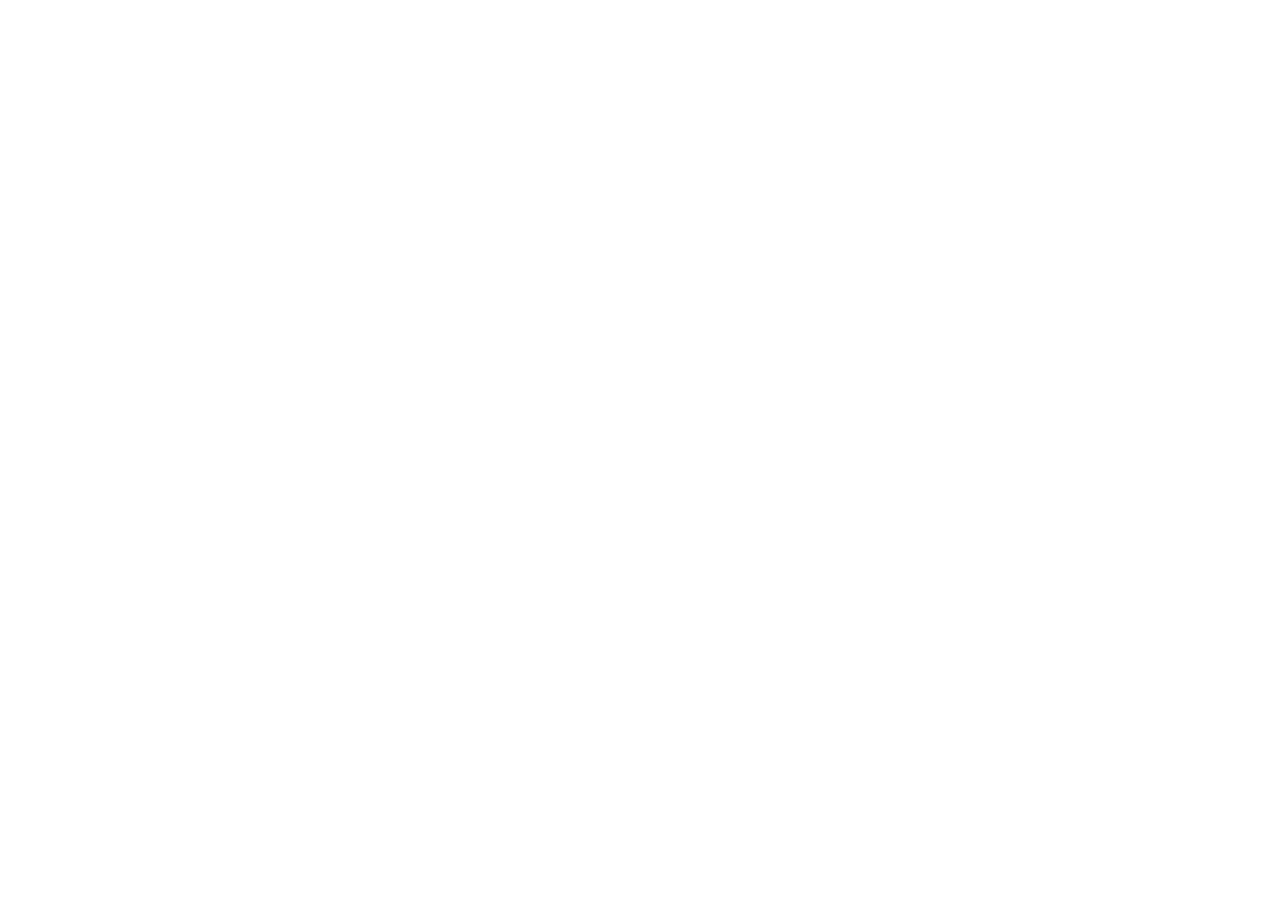
==== footballLittleLeague.html @ ecc63149 "add images and correct the names" ====
<!DOCTYPE html>
<html lang="ar" dir="rtl">
<head>
    <meta charset="UTF-8">
    <meta name="viewport" content="width=device-width, initial-scale=1.0">
    <title>Football League Poster/title>
    <link rel="stylesheet" href="style.css">
</head>
<body>
    <div class="main-container">
        <img src="small_steps_big_dreams.png" alt="الخطوات الأولى والأحلام الكبيرة">
        <a href="index.html" class="nav-button">العودة للرئيسية</a>
    </div>
</body>
</html>
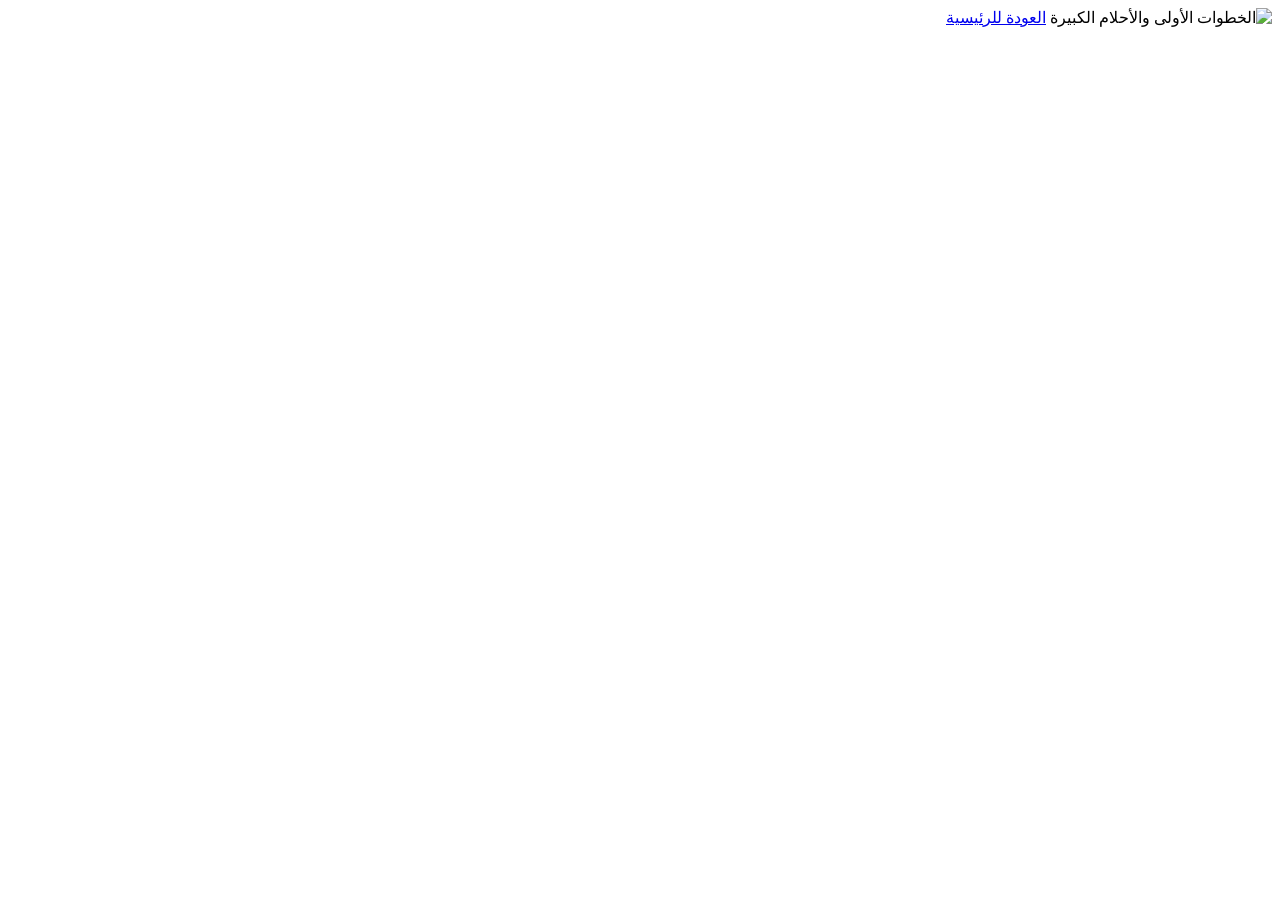
==== commit ab190f0d: "correct the closen tag" ====
--- a/footballLittleLeague.html
+++ b/footballLittleLeague.html
@@ -3,7 +3,7 @@
 <head>
     <meta charset="UTF-8">
     <meta name="viewport" content="width=device-width, initial-scale=1.0">
-    <title>Football League Poster/title>
+    <title>Football League Poster</title>
     <link rel="stylesheet" href="style.css">
 </head>
 <body>
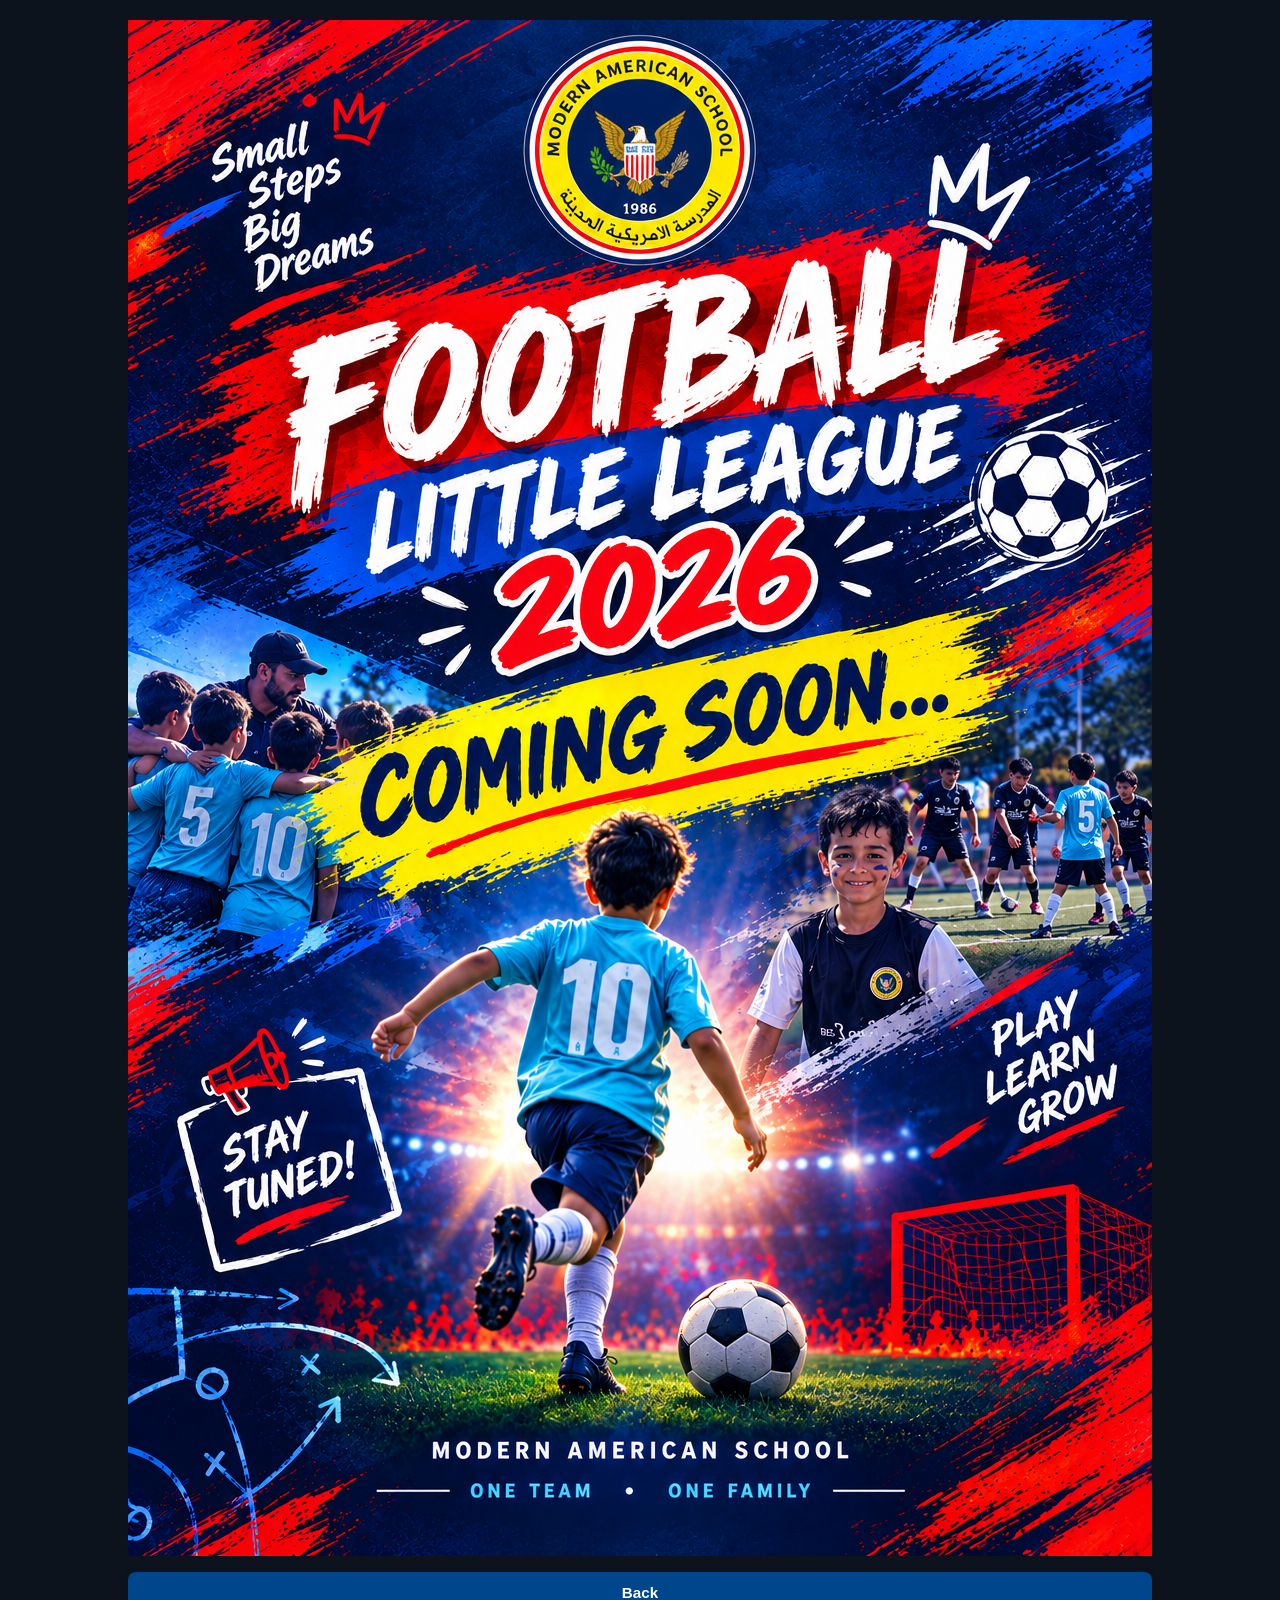
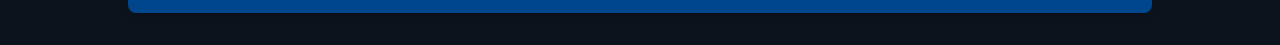
==== commit 1c069ffe: "correct the pages" ====
--- a/footballLittleLeague.html
+++ b/footballLittleLeague.html
@@ -4,12 +4,12 @@
     <meta charset="UTF-8">
     <meta name="viewport" content="width=device-width, initial-scale=1.0">
     <title>Football League Poster</title>
-    <link rel="stylesheet" href="style.css">
+    <link rel="stylesheet" href="style/style.css">
 </head>
 <body>
     <div class="main-container">
-        <img src="small_steps_big_dreams.png" alt="الخطوات الأولى والأحلام الكبيرة">
-        <a href="index.html" class="nav-button">العودة للرئيسية</a>
+        <img src="images/footballLittleLeague.png" alt="Football Little League">
+        <a href="index.html" class="btn">Back</a>
     </div>
 </body>
 </html>
--- a/style/style.css
+++ b/style/style.css
@@ -0,0 +1,79 @@
+* {
+    margin: 0;
+    padding: 0;
+    box-sizing: border-box;
+    font-family: Arial, sans-serif;
+}
+
+body {
+    background-color: #0d131d;
+    min-height: 100vh;
+    display: flex;
+    justify-content: center;
+    align-items: center;
+    padding: 20px;
+}
+
+/* الحاوية الرئيسية لتحديد العرض المناسب */
+.header {
+    width: 100%;
+    max-width: 420px; /* تحديد عرض مناسب لمنع الأزرار والصورة من التمدد الزائد */
+    display: flex;
+    flex-direction: column;
+    align-items: center;
+    gap: 20px; /* مسافة بين الصورة ومجموعة الأزرار */
+}
+
+/* تصغير وتنسيق الصورة */
+.logo-container {
+    width: 100%;
+    display: flex;
+    justify-content: center;
+}
+
+.logo-img {
+    width: 100%;
+    max-height: 450px; /* تحديد أقصى ارتفاع للصورة لتجنب الضخامة */
+    object-fit: contain; /* الحفاظ على أبعاد الصورة دون تشويه */
+    border-radius: 12px;
+}
+
+/* توزيع الأزرار مع وجود مسافات */
+.button-group {
+    width: 100%;
+    display: flex;
+    flex-direction: column;
+    gap: 12px; /* مسافة فاصلة بين كل زر والآخر */
+}
+
+/* تنسيق الأزرار */
+.btn {
+    display: block;
+    width: 100%;
+    padding: 12px 16px;
+    margin: 12px 0 12px 0;
+    font-size: 0.95rem;
+    font-weight: 600;
+    color: #ffffff;
+    background-color: #00468c;
+    text-decoration: none;
+    border-radius: 8px;
+    text-align: center;
+    box-shadow: 0 4px 10px rgba(0, 0, 0, 0.2);
+    transition: background-color 0.2s ease, transform 0.2s ease;
+}
+
+.btn:hover {
+    background-color: #d1131a;
+    transform: translateY(-2px);
+}
+
+/* زر الإنستغرام */
+.btn-instagram {
+    background: linear-gradient(45deg, #f09433, #e6683c, #dc2743, #cc2366, #bc1888);
+}
+
+.btn-instagram:hover {
+    opacity: 0.9;
+    transform: translateY(-2px);
+}
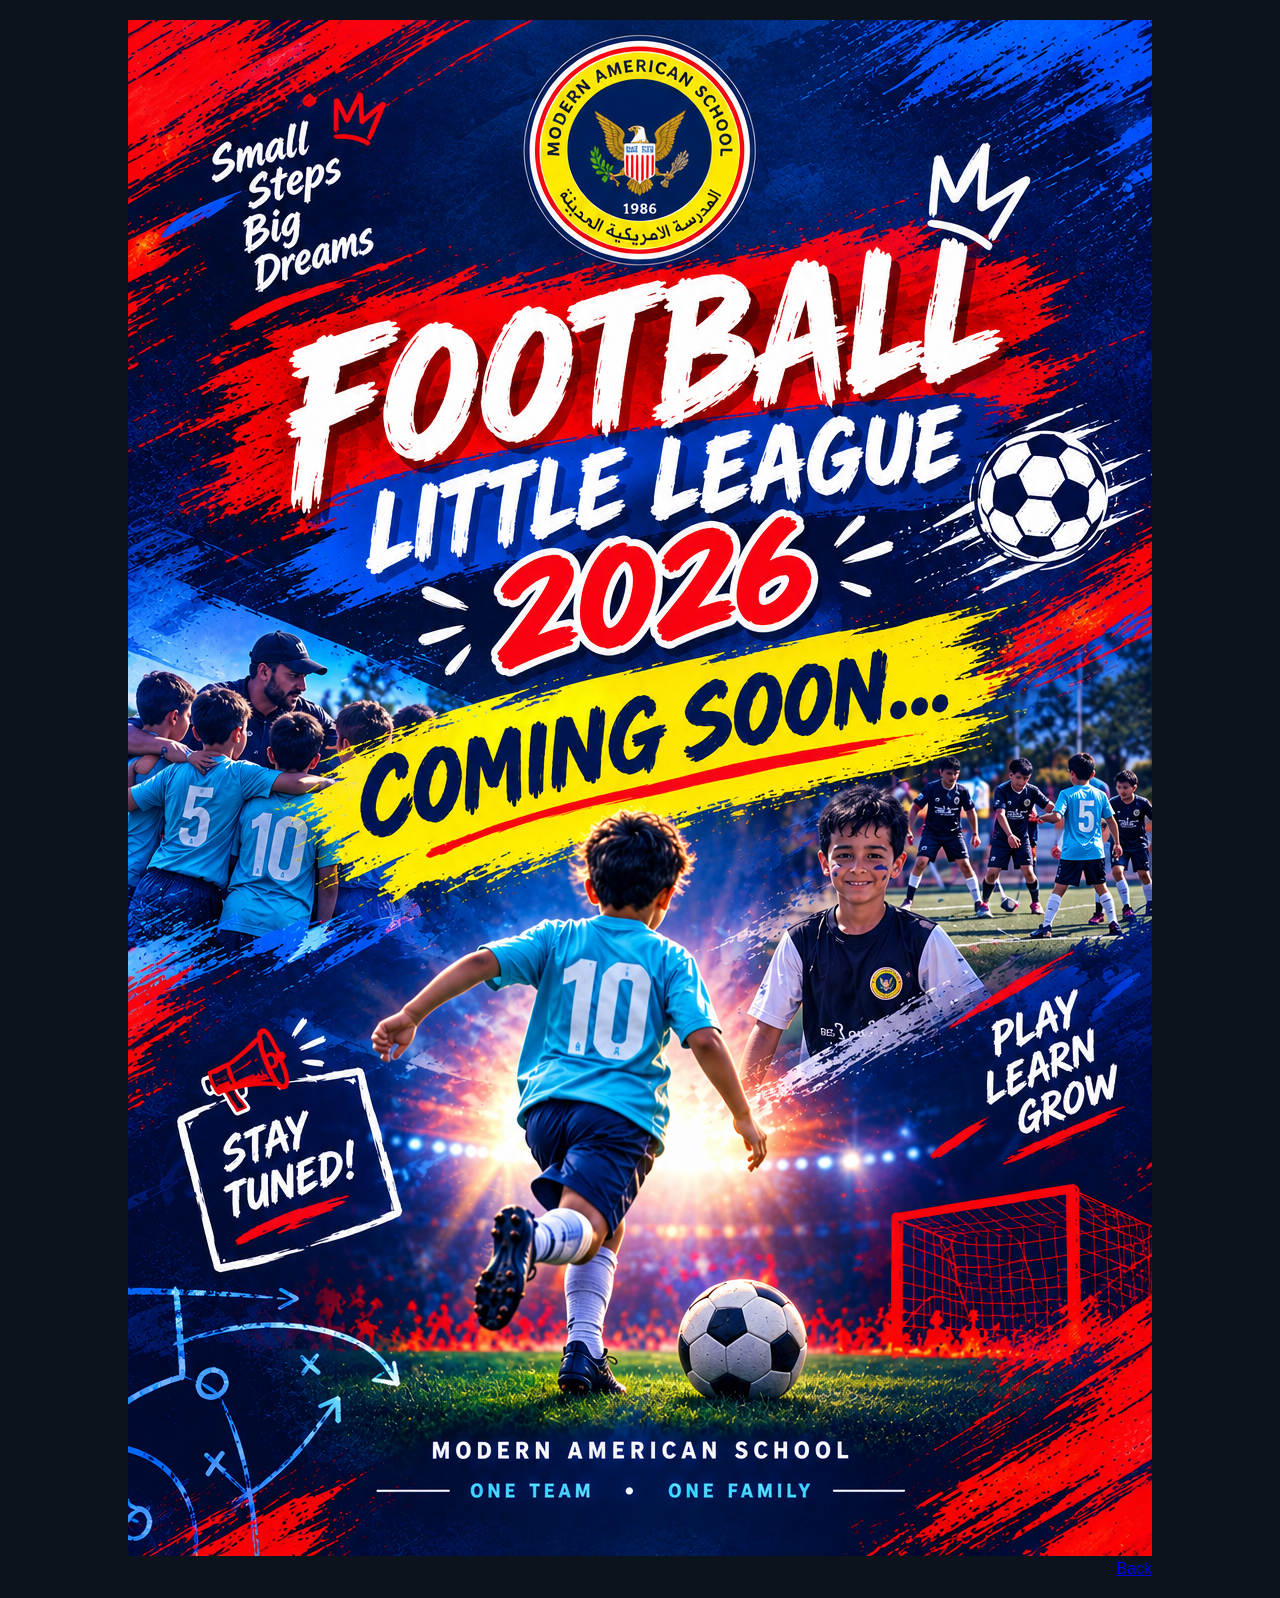
==== commit ed5f7e2a: "correct images" ====
--- a/footballLittleLeague.html
+++ b/footballLittleLeague.html
@@ -8,8 +8,10 @@
 </head>
 <body>
     <div class="main-container">
-        <img src="images/footballLittleLeague.png" alt="Football Little League">
-        <a href="index.html" class="btn">Back</a>
+        <div class="image-box">
+            <img src="images/footballLittleLeague.png" alt="Football Little League">
+        </div>
+        <a href="index.html" class="btn-back">Back</a>
     </div>
 </body>
 </html>
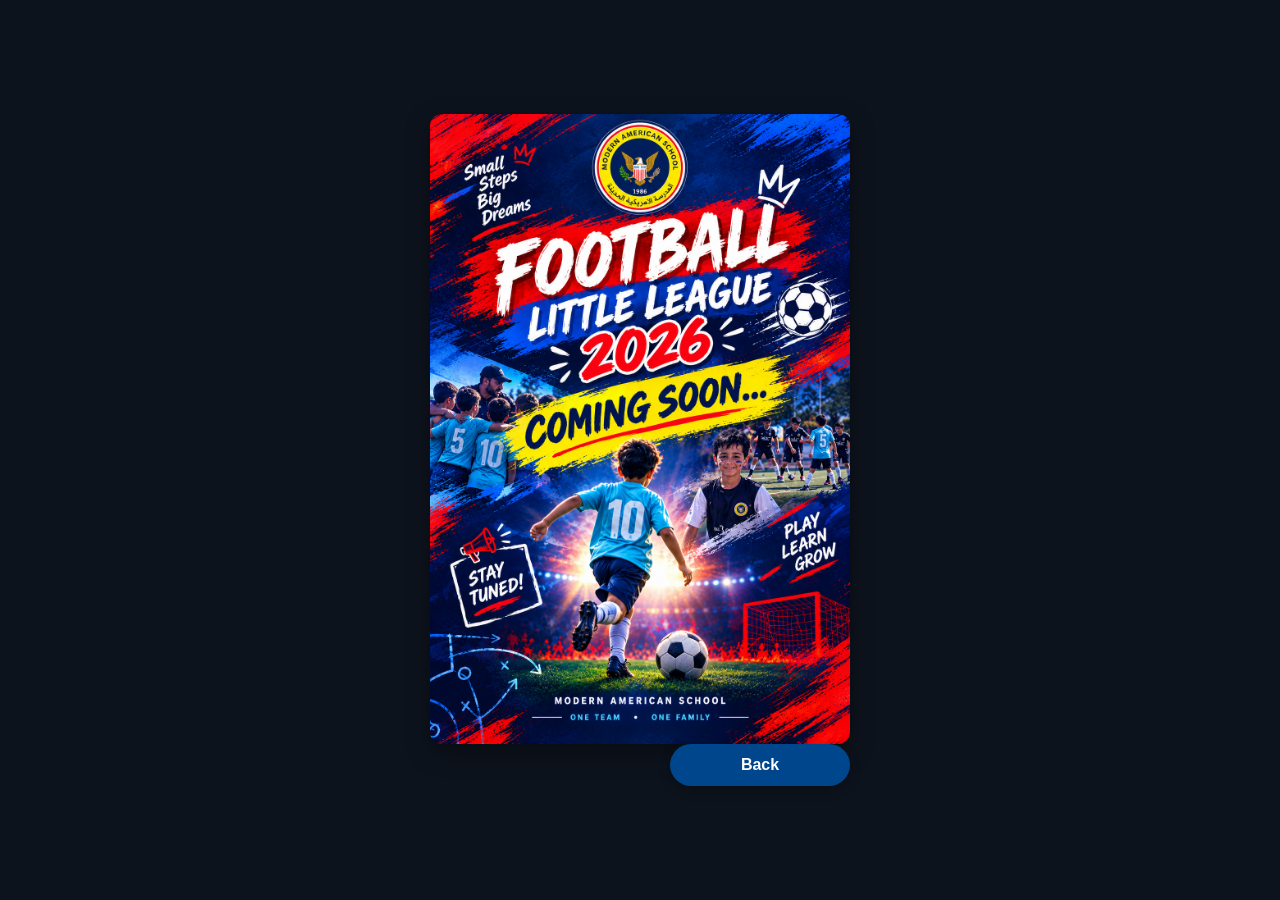
==== commit 5a347317: "correct image sizes" ====
--- a/footballLittleLeague.html
+++ b/footballLittleLeague.html
@@ -4,7 +4,7 @@
     <meta charset="UTF-8">
     <meta name="viewport" content="width=device-width, initial-scale=1.0">
     <title>Football League Poster</title>
-    <link rel="stylesheet" href="style/style.css">
+    <link rel="stylesheet" href="style/subPagesStyle.css">
 </head>
 <body>
     <div class="main-container">
--- a/style/subPagesStyle.css
+++ b/style/subPagesStyle.css
@@ -0,0 +1,64 @@
+/* Reset basic rules */
+* {
+    margin: 0;
+    padding: 0;
+    box-sizing: border-box;
+    font-family: Arial, sans-serif;
+}
+
+body {
+    background-color: #0d131d;
+    min-height: 100vh;
+    display: flex;
+    justify-content: center;
+    align-items: center;
+    padding: 20px;
+}
+
+/* الحاوية الرئيسية للصفحة الفرعية */
+.page-container {
+    width: 100%;
+    max-width: 650px; /* يحدد العرض الكلي للصفحة بشكل مريح */
+    display: flex;
+    flex-direction: column;
+    align-items: center;
+    gap: 20px; /* مسافة بين الصورة والزر */
+}
+
+/* حاوية الصورة لتصغيرها والتحكم بأبعادها */
+.image-box {
+    width: 100%;
+    display: flex;
+    justify-content: center;
+}
+
+.image-box img {
+    width: 100%;
+    max-height: 70vh; /* يضمن ألا تتجاوز الصورة 70% من ارتفاع الشاشة */
+    object-fit: contain; /* يحافظ على أبعاد الجداول والخطوط بدقة */
+    border-radius: 12px;
+    box-shadow: 0 8px 24px rgba(0, 0, 0, 0.4);
+}
+
+/* زر العودة (Back Button) - أنيق ومحاذى للوسط */
+.btn-back {
+    display: inline-block;
+    width: auto;
+    min-width: 180px; /* حجم الكبسة مناسب وغير عريض */
+    padding: 12px 28px;
+    font-size: 1rem;
+    font-weight: 600;
+    color: #ffffff;
+    background-color: #00468c; /* الأزرق الخاص بالمدرسة */
+    text-decoration: none;
+    text-align: center;
+    border-radius: 25px; /* حواف دائرية أنيقة */
+    box-shadow: 0 4px 12px rgba(0, 0, 0, 0.3);
+    transition: all 0.25s ease;
+}
+
+.btn-back:hover {
+    background-color: #d1131a; /* يتغير للأحمر عند التمرير */
+    transform: translateY(-2px);
+    box-shadow: 0 6px 16px rgba(209, 19, 26, 0.4);
+}
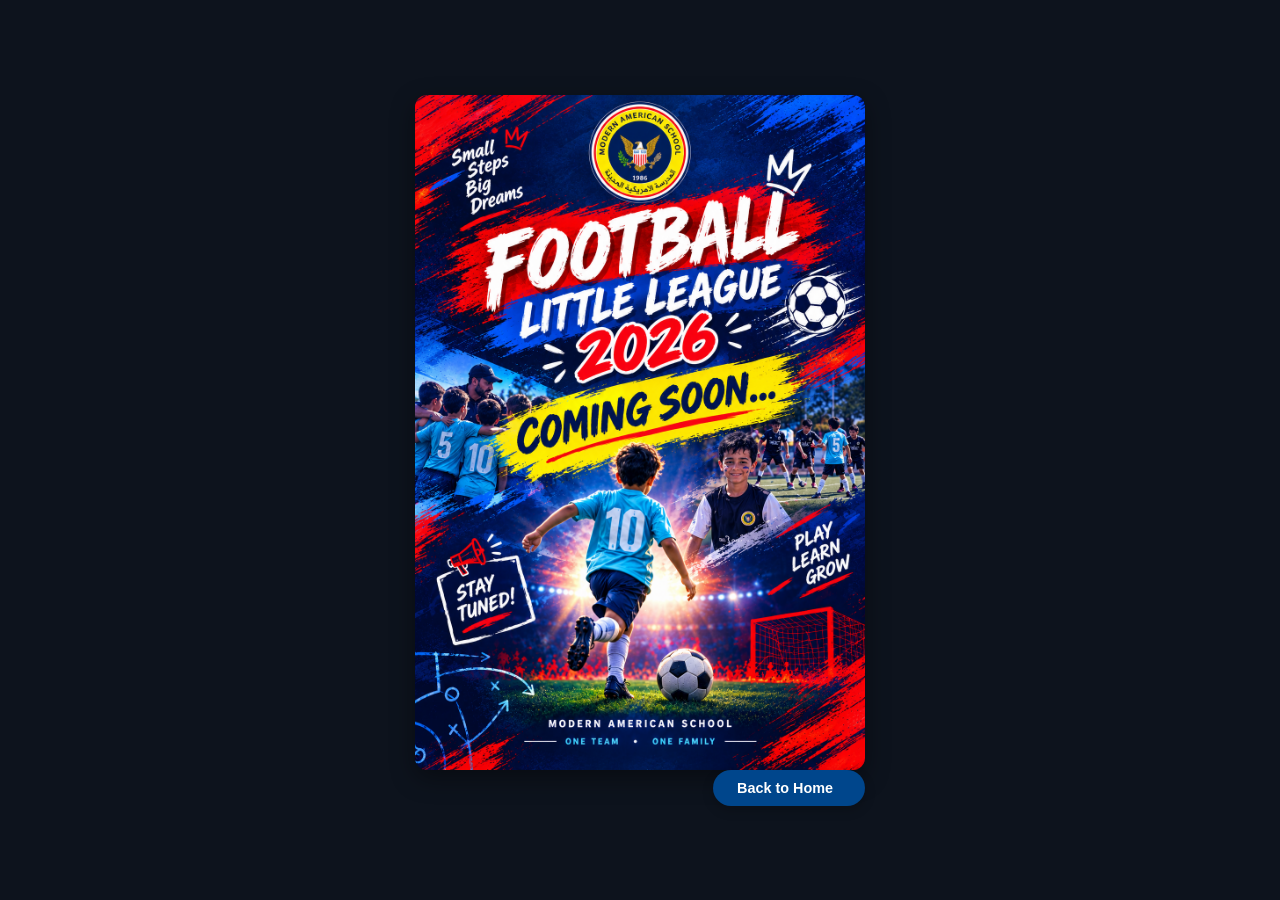
==== commit ed57d81a: "change back style" ====
--- a/footballLittleLeague.html
+++ b/footballLittleLeague.html
@@ -11,7 +11,10 @@
         <div class="image-box">
             <img src="images/footballLittleLeague.png" alt="Football Little League">
         </div>
-        <a href="index.html" class="btn-back">Back</a>
+        <a href="index.html" class="btn-back">
+            <i class="fa-solid fa-arrow-left"></i>
+            Back to Home
+        </a>
     </div>
 </body>
 </html>
--- a/style/subPagesStyle.css
+++ b/style/subPagesStyle.css
@@ -1,4 +1,3 @@
-/* Reset basic rules */
 * {
     margin: 0;
     padding: 0;
@@ -15,17 +14,16 @@
     padding: 20px;
 }
 
-/* الحاوية الرئيسية للصفحة الفرعية */
+/* الحاوية الرئيسية لتوسيط الكل عمودياً وأفقياً */
 .page-container {
     width: 100%;
-    max-width: 650px; /* يحدد العرض الكلي للصفحة بشكل مريح */
+    max-width: 500px; /* عرض ممتاز وعملي للبوستر */
     display: flex;
     flex-direction: column;
-    align-items: center;
-    gap: 20px; /* مسافة بين الصورة والزر */
+    align-items: center; /* يضمن مائة بالمائة محاذاة الزر في الوسط */
 }
 
-/* حاوية الصورة لتصغيرها والتحكم بأبعادها */
+/* حاوية الصورة */
 .image-box {
     width: 100%;
     display: flex;
@@ -34,31 +32,29 @@
 
 .image-box img {
     width: 100%;
-    max-height: 70vh; /* يضمن ألا تتجاوز الصورة 70% من ارتفاع الشاشة */
-    object-fit: contain; /* يحافظ على أبعاد الجداول والخطوط بدقة */
+    max-height: 75vh;
+    object-fit: contain;
     border-radius: 12px;
     box-shadow: 0 8px 24px rgba(0, 0, 0, 0.4);
 }
 
-/* زر العودة (Back Button) - أنيق ومحاذى للوسط */
+/* زر الرجوع محاذى في المنتصف مع مسافة علوية (Margin Top) */
 .btn-back {
-    display: inline-block;
-    width: auto;
-    min-width: 180px; /* حجم الكبسة مناسب وغير عريض */
-    padding: 12px 28px;
-    font-size: 1rem;
+    display: inline-flex;
+    align-items: center;
+    gap: 8px;
+    padding: 10px 24px;
+    font-size: 0.9rem;
     font-weight: 600;
     color: #ffffff;
-    background-color: #00468c; /* الأزرق الخاص بالمدرسة */
+    background-color: #00468c;
     text-decoration: none;
-    text-align: center;
-    border-radius: 25px; /* حواف دائرية أنيقة */
-    box-shadow: 0 4px 12px rgba(0, 0, 0, 0.3);
+    border-radius: 20px;
     transition: all 0.25s ease;
+    box-shadow: 0 4px 12px rgba(0, 0, 0, 0.2);
 }
 
 .btn-back:hover {
-    background-color: #d1131a; /* يتغير للأحمر عند التمرير */
+    background-color: #d1131a;
     transform: translateY(-2px);
-    box-shadow: 0 6px 16px rgba(209, 19, 26, 0.4);
 }
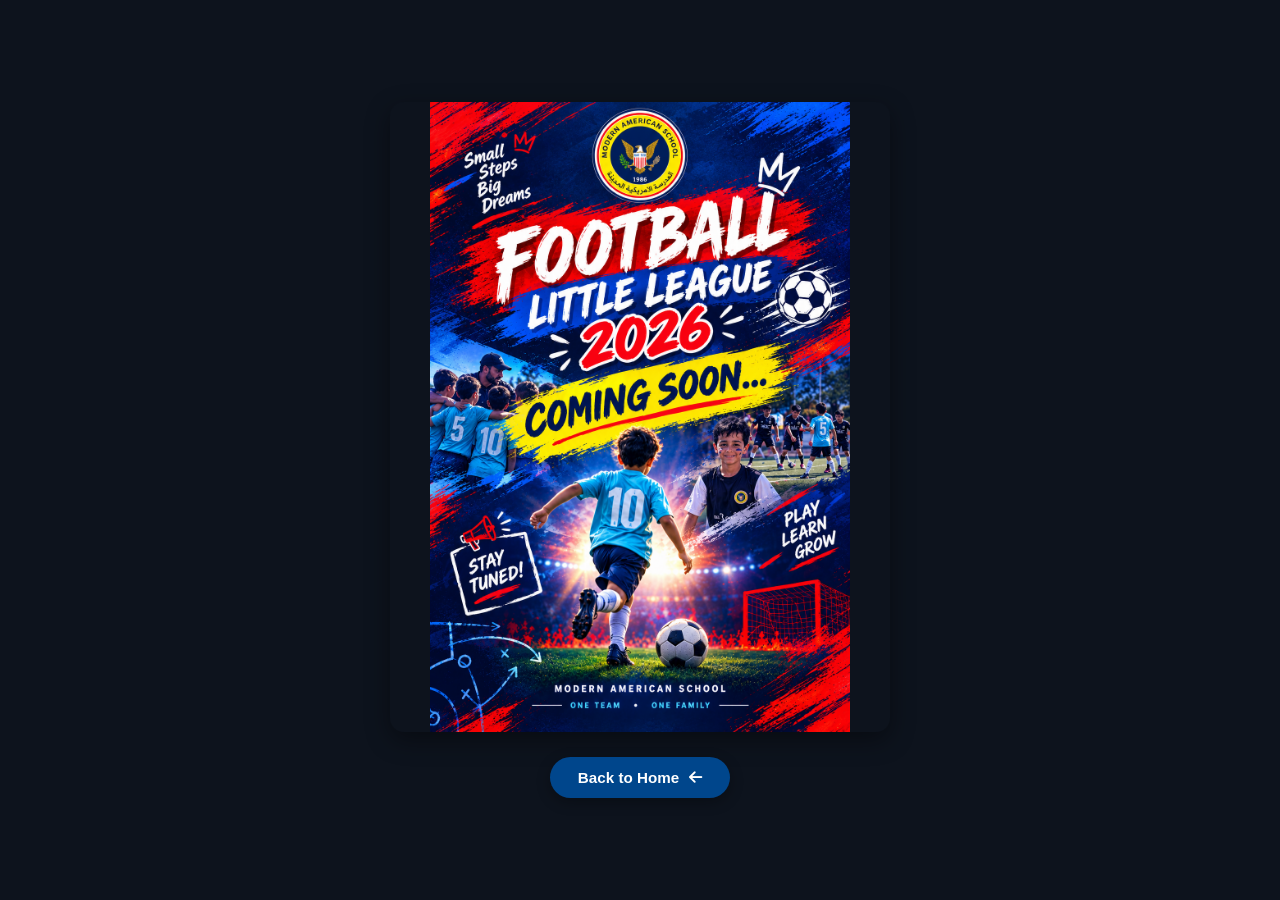
==== commit ce9724f9: "change the image and button" ====
--- a/footballLittleLeague.html
+++ b/footballLittleLeague.html
@@ -4,10 +4,11 @@
     <meta charset="UTF-8">
     <meta name="viewport" content="width=device-width, initial-scale=1.0">
     <title>Football League Poster</title>
+    <link rel="stylesheet" href="https://cdnjs.cloudflare.com/ajax/libs/font-awesome/6.4.0/css/all.min.css">
     <link rel="stylesheet" href="style/subPagesStyle.css">
 </head>
 <body>
-    <div class="main-container">
+    <div class="page-container">
         <div class="image-box">
             <img src="images/footballLittleLeague.png" alt="Football Little League">
         </div>
--- a/style/subPagesStyle.css
+++ b/style/subPagesStyle.css
@@ -2,11 +2,12 @@
     margin: 0;
     padding: 0;
     box-sizing: border-box;
-    font-family: Arial, sans-serif;
+    font-family: 'Segoe UI', Tahoma, Geneva, Verdana, sans-serif;
 }
 
 body {
     background-color: #0d131d;
+    color: #ffffff;
     min-height: 100vh;
     display: flex;
     justify-content: center;
@@ -14,47 +15,51 @@
     padding: 20px;
 }
 
-/* الحاوية الرئيسية لتوسيط الكل عمودياً وأفقياً */
+/* الحاوية الرئيسية للتوسيط */
 .page-container {
     width: 100%;
-    max-width: 500px; /* عرض ممتاز وعملي للبوستر */
+    max-width: 500px;
     display: flex;
     flex-direction: column;
-    align-items: center; /* يضمن مائة بالمائة محاذاة الزر في الوسط */
+    align-items: center;
+    text-align: center;
 }
 
-/* حاوية الصورة */
+/* عرض الصورة بشكل متناسق */
 .image-box {
     width: 100%;
     display: flex;
     justify-content: center;
+    margin-bottom: 25px;
 }
 
 .image-box img {
     width: 100%;
-    max-height: 75vh;
+    max-height: 70vh;
     object-fit: contain;
-    border-radius: 12px;
+    border-radius: 14px;
     box-shadow: 0 8px 24px rgba(0, 0, 0, 0.4);
 }
 
-/* زر الرجوع محاذى في المنتصف مع مسافة علوية (Margin Top) */
+/* زر العودة للرئيسية المطابق لزر صفحة الروابط */
 .btn-back {
     display: inline-flex;
     align-items: center;
-    gap: 8px;
-    padding: 10px 24px;
-    font-size: 0.9rem;
+    justify-content: center;
+    gap: 10px;
+    padding: 12px 28px;
+    font-size: 0.95rem;
     font-weight: 600;
     color: #ffffff;
     background-color: #00468c;
     text-decoration: none;
-    border-radius: 20px;
+    border-radius: 25px;
+    box-shadow: 0 4px 14px rgba(0, 0, 0, 0.3);
     transition: all 0.25s ease;
-    box-shadow: 0 4px 12px rgba(0, 0, 0, 0.2);
 }
 
 .btn-back:hover {
     background-color: #d1131a;
     transform: translateY(-2px);
+    box-shadow: 0 6px 18px rgba(209, 19, 26, 0.4);
 }
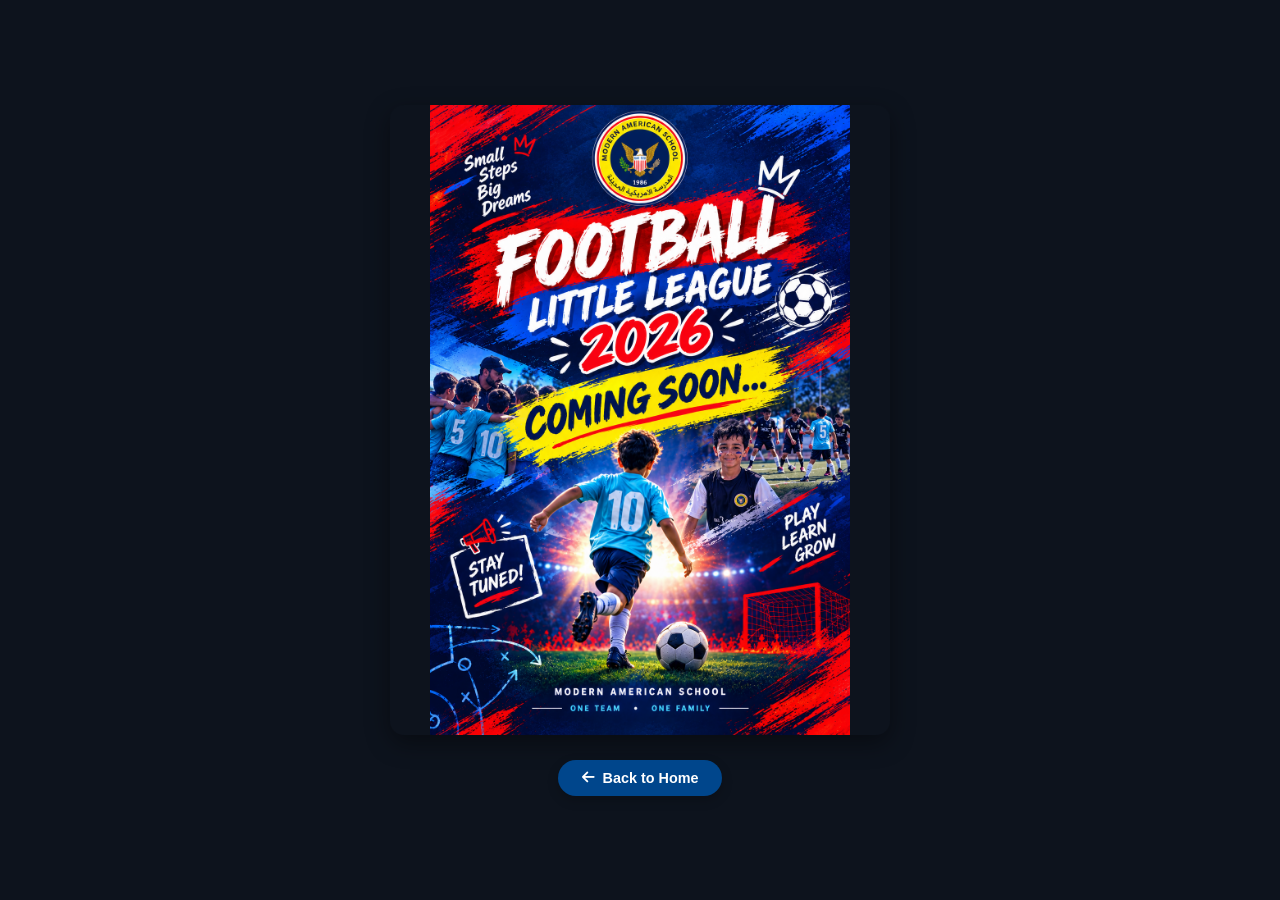
==== commit 0c5efffe: "change the arrow" ====
--- a/footballLittleLeague.html
+++ b/footballLittleLeague.html
@@ -13,8 +13,8 @@
             <img src="images/footballLittleLeague.png" alt="Football Little League">
         </div>
         <a href="index.html" class="btn-back">
+            Back to Home
             <i class="fa-solid fa-arrow-left"></i>
-            Back to Home
         </a>
     </div>
 </body>
--- a/style/subPagesStyle.css
+++ b/style/subPagesStyle.css
@@ -43,23 +43,21 @@
 
 /* زر العودة للرئيسية المطابق لزر صفحة الروابط */
 .btn-back {
-    display: inline-flex;
-    align-items: center;
-    justify-content: center;
-    gap: 10px;
-    padding: 12px 28px;
-    font-size: 0.95rem;
-    font-weight: 600;
-    color: #ffffff;
-    background-color: #00468c;
-    text-decoration: none;
-    border-radius: 25px;
-    box-shadow: 0 4px 14px rgba(0, 0, 0, 0.3);
-    transition: all 0.25s ease;
-}
+            display: inline-flex;
+            align-items: center;
+            gap: 8px;
+            padding: 10px 24px;
+            font-size: 0.9rem;
+            font-weight: 600;
+            color: #ffffff;
+            background-color: #00468c;
+            text-decoration: none;
+            border-radius: 20px;
+            transition: all 0.25s ease;
+            box-shadow: 0 4px 12px rgba(0, 0, 0, 0.2);
+        }
 
-.btn-back:hover {
-    background-color: #d1131a;
-    transform: translateY(-2px);
-    box-shadow: 0 6px 18px rgba(209, 19, 26, 0.4);
-}+        .btn-back:hover {
+            background-color: #d1131a;
+            transform: translateY(-2px);
+        }
